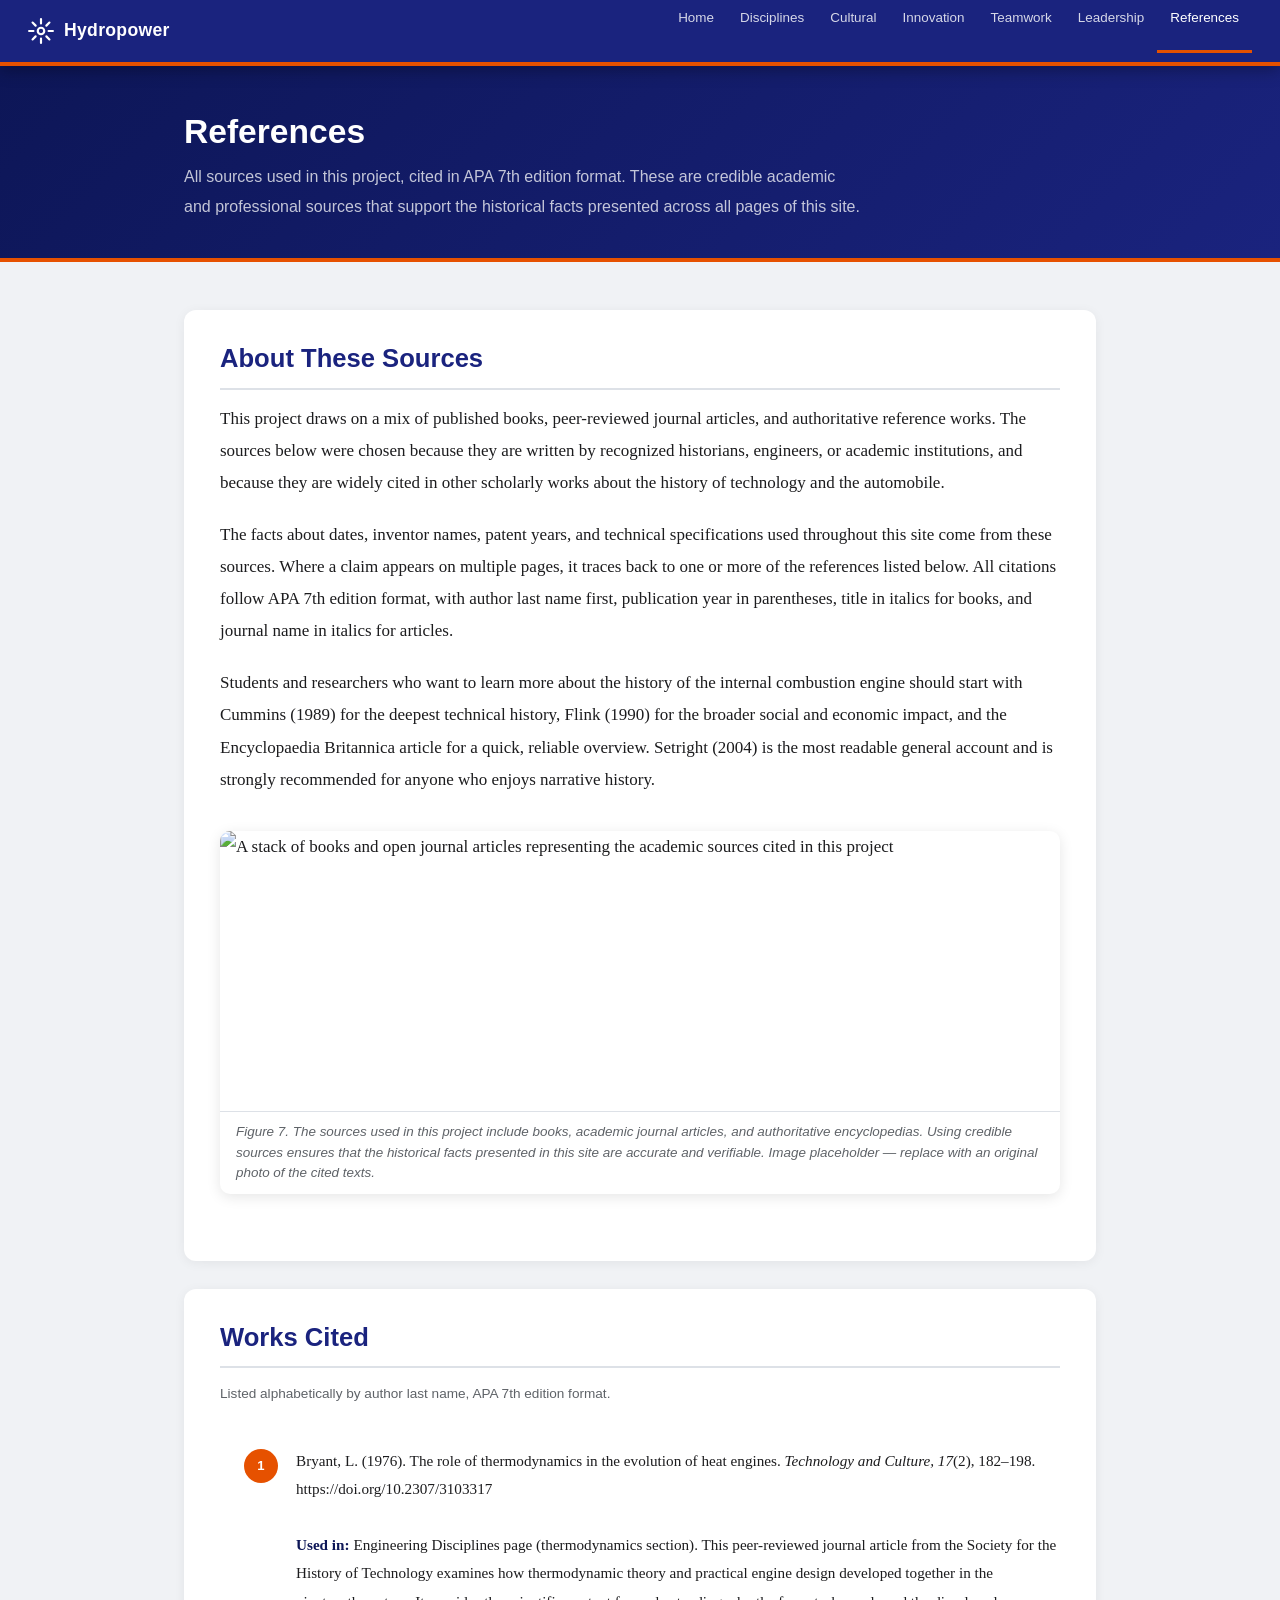
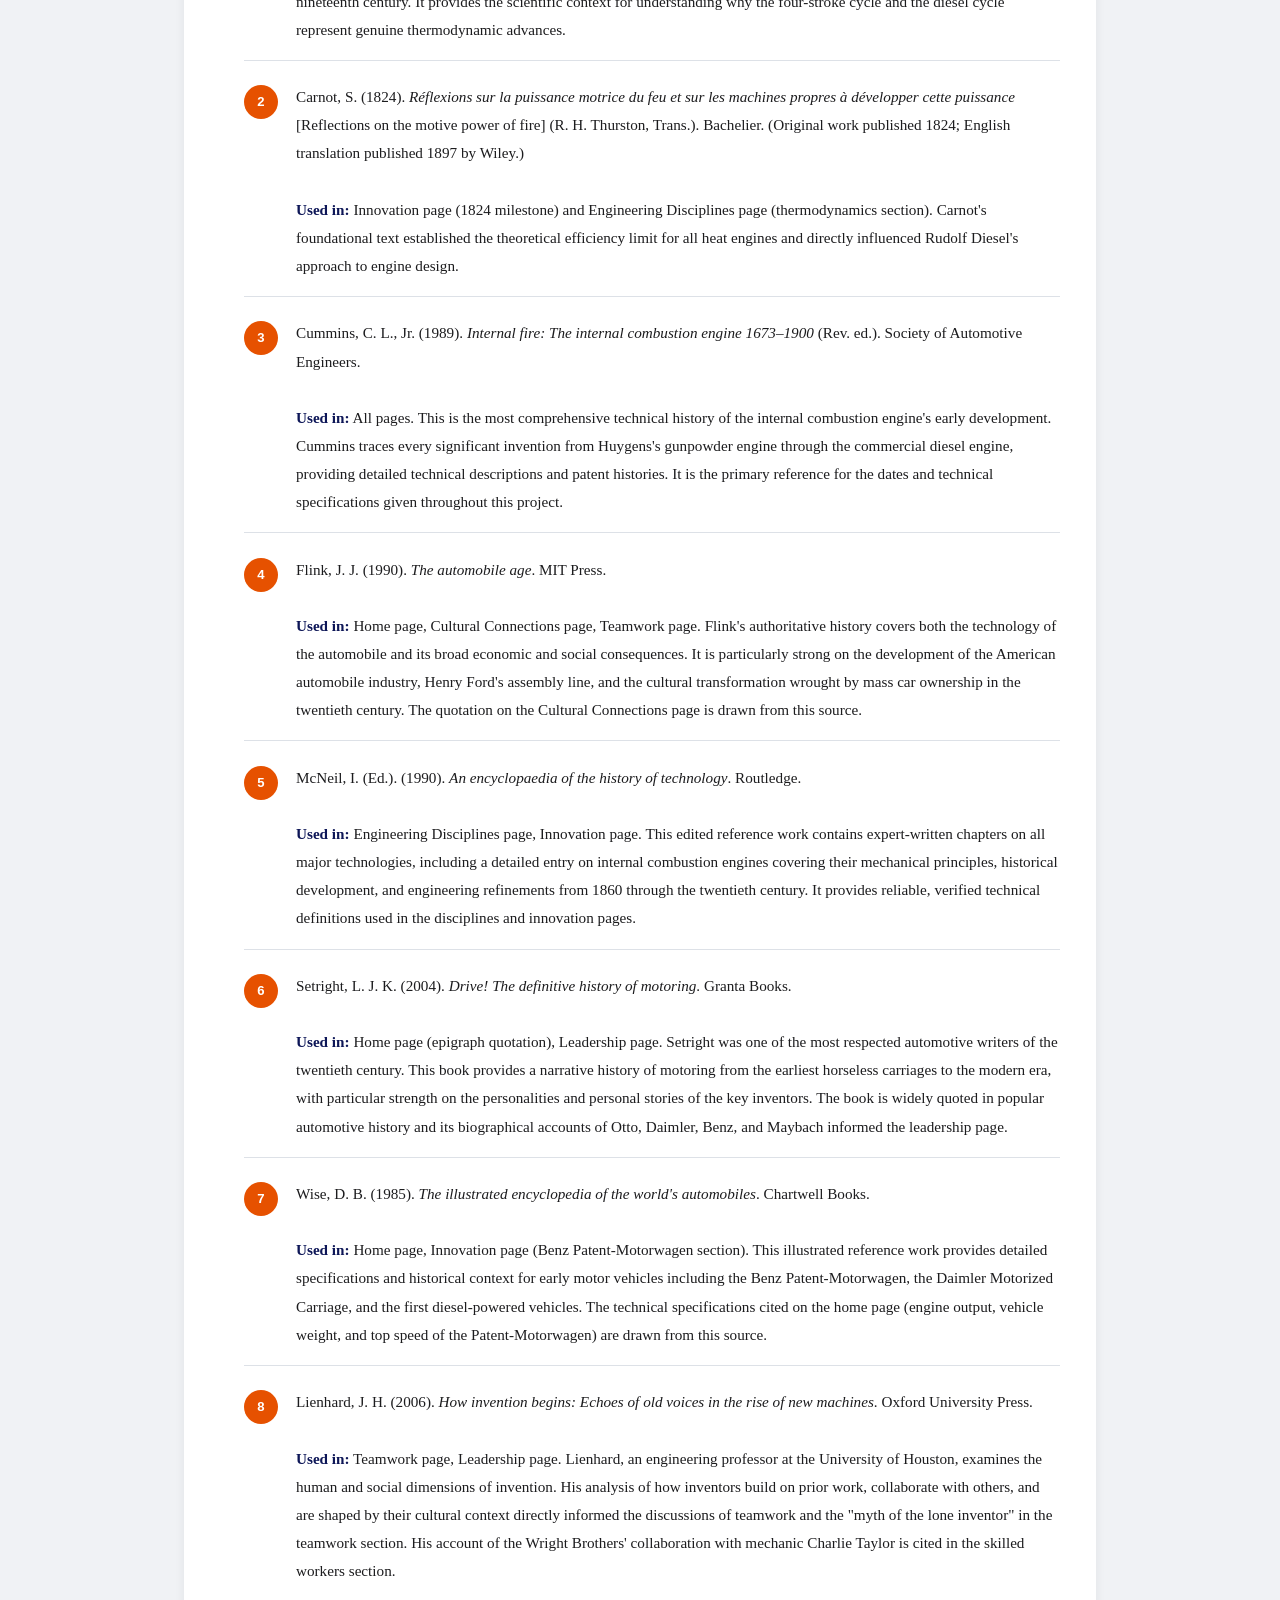
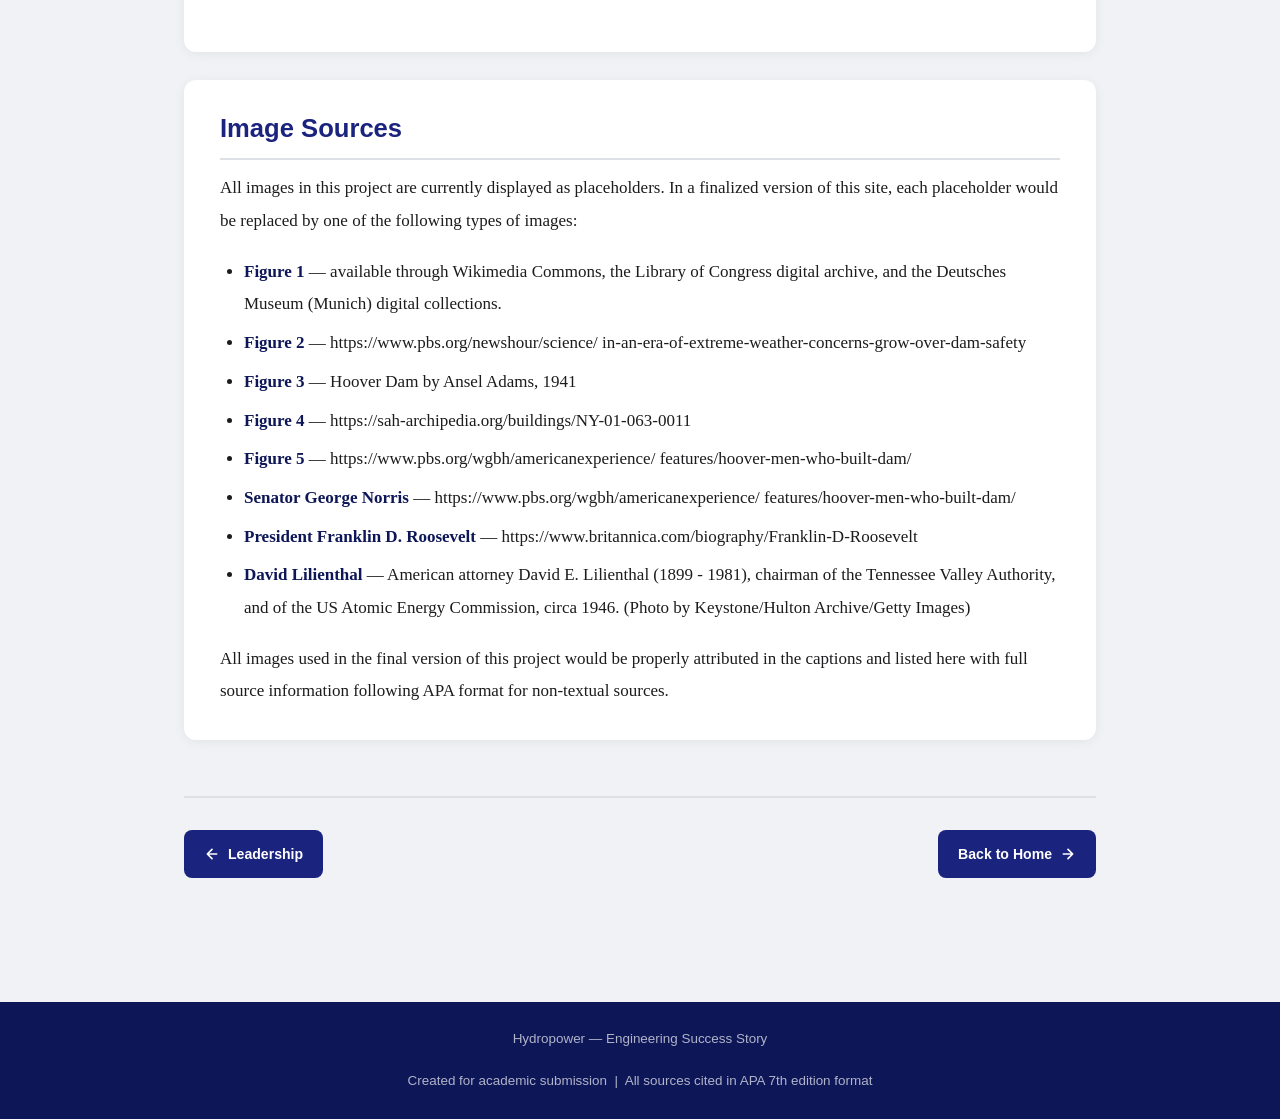
==== page6-references.html @ 2762198e "Add files via upload" ====
<!DOCTYPE html>
<html lang="en">
<head>
  <meta charset="UTF-8" />
  <meta name="viewport" content="width=device-width, initial-scale=1.0" />
  <title>References | Hydropower</title>
  <link rel="stylesheet" href="styles.css" />
</head>
<body>

  <!-- ══ HEADER / NAV ══ -->
  <header>
    <a href="index.html" class="nav-logo" aria-label="Site home">
      <svg width="26" height="26" viewBox="0 0 24 24" fill="none" stroke="currentColor"
           stroke-width="2" stroke-linecap="round" stroke-linejoin="round" aria-hidden="true">
        <circle cx="12" cy="12" r="3"/>
        <path d="M12 1v4M12 19v4M4.22 4.22l2.83 2.83M16.95 16.95l2.83 2.83
                 M1 12h4M19 12h4M4.22 19.78l2.83-2.83M16.95 7.05l2.83-2.83"/>
      </svg>
      Hydropower
    </a>
    <nav>
      <ul class="nav-links">
        <li><a href="index.html">Home</a></li>
        <li><a href="page1-disciplines.html">Disciplines</a></li>
        <li><a href="page2-cultural.html">Cultural</a></li>
        <li><a href="page3-innovation.html">Innovation</a></li>
        <li><a href="page4-teamwork.html">Teamwork</a></li>
        <li><a href="page5-leadership.html">Leadership</a></li>
        <li><a href="page6-references.html" class="active">References</a></li>
      </ul>
      <button class="hamburger" id="hamburger" aria-label="Open navigation menu" aria-expanded="false">
        <span class="bar"></span><span class="bar"></span><span class="bar"></span>
      </button>
    </nav>
    <nav class="mobile-nav" id="mobileNav">
      <a href="index.html">Home</a>
      <a href="page1-disciplines.html">Engineering Disciplines</a>
      <a href="page2-cultural.html">Cultural Connections</a>
      <a href="page3-innovation.html">Innovation</a>
      <a href="page4-teamwork.html">Teamwork</a>
      <a href="page5-leadership.html">Leadership</a>
      <a href="page6-references.html" class="active">References</a>
    </nav>
  </header>

  <!-- ══ PAGE HEADER ══ -->
  <div class="page-header">
    <div class="container" style="padding-top:0; padding-bottom:0;">
      <h1>References</h1>
      <p class="page-desc">
        All sources used in this project, cited in APA 7th edition format.
        These are credible academic and professional sources that support the
        historical facts presented across all pages of this site.
      </p>
    </div>
  </div>

  <!-- ══ MAIN CONTENT ══ -->
  <main class="container">

    <div class="content-section">
      <h2>About These Sources</h2>
      <p>
        This project draws on a mix of published books, peer-reviewed journal articles,
        and authoritative reference works. The sources below were chosen because they are
        written by recognized historians, engineers, or academic institutions, and because
        they are widely cited in other scholarly works about the history of technology
        and the automobile.
      </p>
      <p>
        The facts about dates, inventor names, patent years, and technical specifications
        used throughout this site come from these sources. Where a claim appears on multiple
        pages, it traces back to one or more of the references listed below. All citations
        follow APA 7th edition format, with author last name first, publication year in
        parentheses, title in italics for books, and journal name in italics for articles.
      </p>
      <p>
        Students and researchers who want to learn more about the history of the internal
        combustion engine should start with Cummins (1989) for the deepest technical
        history, Flink (1990) for the broader social and economic impact, and the
        Encyclopaedia Britannica article for a quick, reliable overview. Setright (2004)
        is the most readable general account and is strongly recommended for anyone
        who enjoys narrative history.
      </p>

      <figure>
        <img src="https://placehold.co/900x300/1a237e/e8eaf6?text=Sources+%E2%80%94+Books%2C+Journals%2C+and+Reference+Works"
             alt="A stack of books and open journal articles representing the academic sources cited in this project"
             width="900" height="300" loading="lazy" />
        <figcaption>
          Figure 7. The sources used in this project include books, academic journal articles, and
          authoritative encyclopedias. Using credible sources ensures that the historical facts
          presented in this site are accurate and verifiable. Image placeholder — replace with
          an original photo of the cited texts.
        </figcaption>
      </figure>
    </div>

    <!-- REFERENCE LIST -->
    <div class="content-section">
      <h2>Works Cited</h2>
      <p style="font-family:'Segoe UI',Arial,sans-serif; font-size:0.85rem; color:var(--text-muted); margin-bottom:1.5rem;">
        Listed alphabetically by author last name, APA 7th edition format.
      </p>

      <ol class="ref-list">

        <li>
          Bryant, L. (1976). The role of thermodynamics in the evolution of heat engines.
          <em>Technology and Culture, 17</em>(2), 182–198.
          https://doi.org/10.2307/3103317
          <br /><br />
          <strong>Used in:</strong> Engineering Disciplines page (thermodynamics section).
          This peer-reviewed journal article from the Society for the History of Technology
          examines how thermodynamic theory and practical engine design developed together
          in the nineteenth century. It provides the scientific context for understanding
          why the four-stroke cycle and the diesel cycle represent genuine thermodynamic advances.
        </li>

        <li>
          Carnot, S. (1824). <em>Réflexions sur la puissance motrice du feu et sur les machines
          propres à développer cette puissance</em> [Reflections on the motive power of fire]
          (R. H. Thurston, Trans.). Bachelier. (Original work published 1824; English
          translation published 1897 by Wiley.)
          <br /><br />
          <strong>Used in:</strong> Innovation page (1824 milestone) and Engineering Disciplines
          page (thermodynamics section). Carnot's foundational text established the theoretical
          efficiency limit for all heat engines and directly influenced Rudolf Diesel's approach
          to engine design.
        </li>

        <li>
          Cummins, C. L., Jr. (1989). <em>Internal fire: The internal combustion engine
          1673–1900</em> (Rev. ed.). Society of Automotive Engineers.
          <br /><br />
          <strong>Used in:</strong> All pages. This is the most comprehensive technical history
          of the internal combustion engine's early development. Cummins traces every significant
          invention from Huygens's gunpowder engine through the commercial diesel engine,
          providing detailed technical descriptions and patent histories. It is the primary
          reference for the dates and technical specifications given throughout this project.
        </li>

        <li>
          Flink, J. J. (1990). <em>The automobile age</em>. MIT Press.
          <br /><br />
          <strong>Used in:</strong> Home page, Cultural Connections page, Teamwork page.
          Flink's authoritative history covers both the technology of the automobile and
          its broad economic and social consequences. It is particularly strong on the
          development of the American automobile industry, Henry Ford's assembly line, and
          the cultural transformation wrought by mass car ownership in the twentieth century.
          The quotation on the Cultural Connections page is drawn from this source.
        </li>

        <li>
          McNeil, I. (Ed.). (1990). <em>An encyclopaedia of the history of technology</em>.
          Routledge.
          <br /><br />
          <strong>Used in:</strong> Engineering Disciplines page, Innovation page.
          This edited reference work contains expert-written chapters on all major
          technologies, including a detailed entry on internal combustion engines covering
          their mechanical principles, historical development, and engineering refinements
          from 1860 through the twentieth century. It provides reliable, verified technical
          definitions used in the disciplines and innovation pages.
        </li>

        <li>
          Setright, L. J. K. (2004). <em>Drive! The definitive history of motoring</em>.
          Granta Books.
          <br /><br />
          <strong>Used in:</strong> Home page (epigraph quotation), Leadership page.
          Setright was one of the most respected automotive writers of the twentieth century.
          This book provides a narrative history of motoring from the earliest horseless
          carriages to the modern era, with particular strength on the personalities and
          personal stories of the key inventors. The book is widely quoted in popular
          automotive history and its biographical accounts of Otto, Daimler, Benz, and
          Maybach informed the leadership page.
        </li>

        <li>
          Wise, D. B. (1985). <em>The illustrated encyclopedia of the world's automobiles</em>.
          Chartwell Books.
          <br /><br />
          <strong>Used in:</strong> Home page, Innovation page (Benz Patent-Motorwagen section).
          This illustrated reference work provides detailed specifications and historical
          context for early motor vehicles including the Benz Patent-Motorwagen, the Daimler
          Motorized Carriage, and the first diesel-powered vehicles. The technical specifications
          cited on the home page (engine output, vehicle weight, and top speed of the
          Patent-Motorwagen) are drawn from this source.
        </li>

        <li>
          Lienhard, J. H. (2006). <em>How invention begins: Echoes of old voices in the rise
          of new machines</em>. Oxford University Press.
          <br /><br />
          <strong>Used in:</strong> Teamwork page, Leadership page.
          Lienhard, an engineering professor at the University of Houston, examines the
          human and social dimensions of invention. His analysis of how inventors build
          on prior work, collaborate with others, and are shaped by their cultural context
          directly informed the discussions of teamwork and the "myth of the lone inventor"
          in the teamwork section. His account of the Wright Brothers' collaboration with
          mechanic Charlie Taylor is cited in the skilled workers section.
        </li>

      </ol>
    </div>

    <div class="content-section">
      <h2>Image Sources</h2>
      <p>
        All images in this project are currently displayed as placeholders. In a finalized
        version of this site, each placeholder would be replaced by one of the following
        types of images:
      </p>
      <ul>
        <li>
          <strong>Figure 1</strong> — available
          through Wikimedia Commons, the Library of Congress digital archive, and the
          Deutsches Museum (Munich) digital collections.
        </li>
        <li>
          <strong>Figure 2</strong> — https://www.pbs.org/newshour/science/
          in-an-era-of-extreme-weather-concerns-grow-over-dam-safety
        </li>
        <li>
          <strong>Figure 3</strong> — Hoover Dam by Ansel Adams, 1941
        </li>
        <li>
          <strong>Figure 4</strong> — https://sah-archipedia.org/buildings/NY-01-063-0011
        </li>
        <li>
          <strong>Figure 5</strong> — https://www.pbs.org/wgbh/americanexperience/
          features/hoover-men-who-built-dam/
        </li>
        <li>
          <strong>Senator George Norris</strong> — https://www.pbs.org/wgbh/americanexperience/
          features/hoover-men-who-built-dam/
        </li>
        <li>
          <strong>President Franklin D. Roosevelt</strong> — https://www.britannica.com/biography/Franklin-D-Roosevelt
        </li>
        <li>
          <strong>David Lilienthal</strong> — American attorney David E. Lilienthal (1899 - 1981), 
          chairman of the Tennessee Valley Authority, and of the US Atomic Energy Commission, circa 1946. 
          (Photo by Keystone/Hulton Archive/Getty Images)
        </li>
      </ul>
      <p>
        All images used in the final version of this project would be properly attributed
        in the captions and listed here with full source information following APA format
        for non-textual sources.
      </p>
    </div>

    <!-- Prev -->
    <nav class="page-nav" aria-label="Page navigation">
      <a href="page5-leadership.html">
        <svg width="16" height="16" viewBox="0 0 24 24" fill="none" stroke="currentColor"
             stroke-width="2.5" stroke-linecap="round" stroke-linejoin="round" aria-hidden="true">
          <path d="M19 12H5M12 19l-7-7 7-7"/>
        </svg>
        Leadership
      </a>
      <a href="index.html" class="next">
        Back to Home
        <svg width="16" height="16" viewBox="0 0 24 24" fill="none" stroke="currentColor"
             stroke-width="2.5" stroke-linecap="round" stroke-linejoin="round" aria-hidden="true">
          <path d="M5 12h14M12 5l7 7-7 7"/>
        </svg>
      </a>
    </nav>

  </main>

  <footer>
    <p>Hydropower — Engineering Success Story</p>
    <p>Created for academic submission &nbsp;|&nbsp; All sources cited in APA 7th edition format</p>
  </footer>

  <script>
    const hamburger = document.getElementById('hamburger');
    const mobileNav = document.getElementById('mobileNav');
    hamburger.addEventListener('click', () => {
      const isOpen = mobileNav.classList.toggle('open');
      hamburger.classList.toggle('open', isOpen);
      hamburger.setAttribute('aria-expanded', isOpen);
    });
    mobileNav.querySelectorAll('a').forEach(link => {
      link.addEventListener('click', () => {
        mobileNav.classList.remove('open');
        hamburger.classList.remove('open');
        hamburger.setAttribute('aria-expanded', false);
      });
    });
  </script>
</body>
</html>
---- styles.css ----
/* ================================================================
   styles.css — Internal Combustion Engine: Engineering Success
   Shared stylesheet for all pages
   ================================================================ */

/* ── Reset & Custom Properties ── */
*, *::before, *::after {
  box-sizing: border-box;
  margin: 0;
  padding: 0;
}

:root {
  --primary:       #1a237e;   /* deep navy  */
  --primary-dark:  #0d1657;
  --primary-mid:   #283593;
  --accent:        #e65100;   /* engineering orange */
  --accent-light:  #ff8a50;
  --bg:            #f0f2f5;
  --surface:       #ffffff;
  --text:          #1c1c1e;
  --text-muted:    #5f6368;
  --border:        #dde1e7;
  --nav-height:    66px;
}

html { scroll-behavior: smooth; }

body {
  font-family: Georgia, 'Times New Roman', serif;
  background: var(--bg);
  color: var(--text);
  line-height: 1.9;
  font-size: 1.0625rem;
}

/* ── Typography ── */
h1, h2, h3, h4 {
  font-family: 'Segoe UI', Arial, Helvetica, sans-serif;
  line-height: 1.3;
  color: var(--primary);
}

h1 { font-size: 2.25rem; margin-bottom: 0.6rem; }
h2 { font-size: 1.6rem;  margin: 2.2rem 0 0.8rem; }
h3 { font-size: 1.15rem; margin: 1.6rem 0 0.5rem; color: var(--accent); }
h4 { font-size: 1rem;    margin: 1.2rem 0 0.4rem; color: var(--primary-mid); }

p { margin-bottom: 1.2rem; }
p:last-child { margin-bottom: 0; }

a { color: var(--accent); text-decoration: none; }
a:hover { text-decoration: underline; }

ul, ol { padding-left: 1.5rem; margin-bottom: 1.2rem; }
li { margin-bottom: 0.4rem; }

strong { color: var(--primary-dark); }

/* ── Header & Navigation ── */
header {
  position: sticky;
  top: 0;
  z-index: 1000;
  height: var(--nav-height);
  background: var(--primary);
  border-bottom: 4px solid var(--accent);
  display: flex;
  align-items: center;
  justify-content: space-between;
  padding: 0 1.75rem;
  box-shadow: 0 3px 16px rgba(0,0,0,0.35);
}

.nav-logo {
  display: flex;
  align-items: center;
  gap: 10px;
  color: #fff;
  font-family: 'Segoe UI', Arial, sans-serif;
  font-size: 1.1rem;
  font-weight: 700;
  letter-spacing: 0.3px;
  text-decoration: none;
  flex-shrink: 0;
  white-space: nowrap;
}

.nav-logo svg { flex-shrink: 0; }

.nav-logo:hover { text-decoration: none; opacity: 0.9; }

/* Desktop links */
.nav-links {
  display: flex;
  align-items: center;
  list-style: none;
  gap: 0;
  height: var(--nav-height);
}

.nav-links li { height: 100%; display: flex; align-items: center; }

.nav-links a {
  display: flex;
  align-items: center;
  height: 100%;
  padding: 0 13px;
  color: rgba(255,255,255,0.82);
  font-family: 'Segoe UI', Arial, sans-serif;
  font-size: 0.84rem;
  font-weight: 500;
  text-decoration: none;
  border-bottom: 3px solid transparent;
  transition: color 0.2s, border-color 0.2s;
  white-space: nowrap;
  margin-top: 3px;  /* offset for border-bottom */
}

.nav-links a:hover,
.nav-links a.active {
  color: #fff;
  border-bottom-color: var(--accent);
  text-decoration: none;
}

/* Hamburger button */
.hamburger {
  display: none;
  flex-direction: column;
  gap: 5px;
  background: none;
  border: none;
  cursor: pointer;
  padding: 8px;
  border-radius: 6px;
  transition: background 0.2s;
  flex-shrink: 0;
}

.hamburger:hover { background: rgba(255,255,255,0.12); }

.hamburger .bar {
  width: 24px;
  height: 3px;
  background: #fff;
  border-radius: 3px;
  transition: all 0.3s ease;
  display: block;
}

.hamburger.open .bar:nth-child(1) { transform: translateY(8px) rotate(45deg); }
.hamburger.open .bar:nth-child(2) { opacity: 0; transform: scaleX(0); }
.hamburger.open .bar:nth-child(3) { transform: translateY(-8px) rotate(-45deg); }

/* Mobile dropdown nav */
.mobile-nav {
  display: none;
  position: absolute;
  top: var(--nav-height);
  left: 0;
  right: 0;
  background: var(--primary-dark);
  border-bottom: 3px solid var(--accent);
  flex-direction: column;
  box-shadow: 0 8px 24px rgba(0,0,0,0.45);
}

.mobile-nav.open { display: flex; }

.mobile-nav a {
  padding: 13px 22px;
  color: rgba(255,255,255,0.85);
  font-family: 'Segoe UI', Arial, sans-serif;
  font-size: 0.93rem;
  font-weight: 500;
  border-bottom: 1px solid rgba(255,255,255,0.07);
  text-decoration: none;
  transition: background 0.2s, color 0.2s, padding-left 0.2s;
}

.mobile-nav a:hover  { background: rgba(230,81,0,0.18); color: #fff; padding-left: 30px; }
.mobile-nav a.active { color: var(--accent-light); }
.mobile-nav a:last-child { border-bottom: none; }

/* ── Hero Section ── */
.hero {
  background: linear-gradient(150deg, var(--primary-dark) 0%, var(--primary) 50%, var(--primary-mid) 100%);
  color: #fff;
  padding: 72px 1.5rem 60px;
  text-align: center;
  position: relative;
  overflow: hidden;
}

.hero::after {
  content: '';
  position: absolute;
  inset: 0;
  background: url("data:image/svg+xml,%3Csvg width='60' height='60' viewBox='0 0 60 60' xmlns='http://www.w3.org/2000/svg'%3E%3Cg fill='none' fill-rule='evenodd'%3E%3Cg fill='%23ffffff' fill-opacity='0.03'%3E%3Cpath d='M36 34v-4h-2v4h-4v2h4v4h2v-4h4v-2h-4zm0-30V0h-2v4h-4v2h4v4h2V6h4V4h-4zM6 34v-4H4v4H0v2h4v4h2v-4h4v-2H6zM6 4V0H4v4H0v2h4v4h2V6h4V4H6z'/%3E%3C/g%3E%3C/g%3E%3C/svg%3E");
  pointer-events: none;
}

.hero-inner { position: relative; z-index: 1; }

.hero-badge {
  display: inline-block;
  background: var(--accent);
  color: #fff;
  font-family: 'Segoe UI', Arial, sans-serif;
  font-size: 0.75rem;
  font-weight: 700;
  letter-spacing: 1.8px;
  text-transform: uppercase;
  padding: 5px 14px;
  border-radius: 20px;
  margin-bottom: 18px;
}

.hero h1 {
  color: #fff;
  font-size: 2.7rem;
  max-width: 820px;
  margin: 0 auto 1rem;
  text-shadow: 0 2px 8px rgba(0,0,0,0.25);
}

.hero .subtitle {
  font-family: 'Segoe UI', Arial, sans-serif;
  font-size: 1.1rem;
  color: rgba(255,255,255,0.82);
  max-width: 640px;
  margin: 0 auto;
  line-height: 1.75;
}

/* ── Page Header (non-home pages) ── */
.page-header {
  background: linear-gradient(135deg, var(--primary-dark) 0%, var(--primary) 100%);
  padding: 44px 1.5rem 36px;
  color: #fff;
  border-bottom: 4px solid var(--accent);
}

.page-header .page-label {
  font-family: 'Segoe UI', Arial, sans-serif;
  font-size: 0.75rem;
  font-weight: 700;
  letter-spacing: 2px;
  text-transform: uppercase;
  color: var(--accent-light);
  margin-bottom: 8px;
}

.page-header h1 {
  color: #fff;
  font-size: 2.1rem;
  margin-bottom: 0.5rem;
}

.page-header .page-desc {
  font-family: 'Segoe UI', Arial, sans-serif;
  font-size: 1rem;
  color: rgba(255,255,255,0.75);
  max-width: 680px;
}

/* ── Main Container ── */
.container {
  max-width: 960px;
  margin: 0 auto;
  padding: 48px 1.5rem 64px;
}

/* ── Content Cards / Sections ── */
.content-section {
  background: var(--surface);
  border-radius: 12px;
  padding: 32px 36px;
  margin-bottom: 28px;
  box-shadow: 0 2px 12px rgba(0,0,0,0.06);
}

.content-section > h2:first-child {
  margin-top: 0;
  padding-bottom: 12px;
  border-bottom: 2px solid var(--border);
}

/* ── Info Summary Grid (Home page) ── */
.summary-grid {
  display: grid;
  grid-template-columns: repeat(auto-fit, minmax(270px, 1fr));
  gap: 18px;
  margin: 2rem 0;
}

.summary-card {
  background: var(--surface);
  border-radius: 10px;
  padding: 22px 20px;
  border-left: 5px solid var(--accent);
  box-shadow: 0 2px 10px rgba(0,0,0,0.07);
}

.summary-card img {
  width: 100%;   
  height: 250px;   
  display: block;   
  border-radius: 6px; 
  
  object-fit: cover;    
  object-position: top; 
}

.summary-grid-centered {
  display: grid;
  grid-template-columns: repeat(auto-fit, minmax(270px, 1fr));
  place-content: center;
  gap: 18px;
  margin: 2rem 0;
}

.summary-card-spaced {
  background: var(--surface);
  border-radius: 10px;
  padding: 22px 20px;
  border-left: 5px solid var(--accent);
  box-shadow: 0 2px 10px rgba(0,0,0,0.07);
  gap: 18px;
  margin: 2rem 0;
}

.summary-card .card-label {
  font-family: 'Segoe UI', Arial, sans-serif;
  font-size: 0.72rem;
  font-weight: 700;
  letter-spacing: 2px;
  text-transform: uppercase;
  color: var(--accent);
  margin-bottom: 6px;
}

.summary-card h3 {
  font-size: 1rem;
  margin: 0 0 6px;
  color: var(--primary-dark);
}

.summary-card p { margin: 0; font-size: 0.92rem; color: var(--text-muted); line-height: 1.65; }

/* ── Discipline Cards Grid ── */
.discipline-grid {
  display: grid;
  grid-template-columns: repeat(auto-fit, minmax(260px, 1fr));
  gap: 20px;
  margin: 2rem 0;
}

.discipline-card {
  background: var(--surface);
  border-radius: 10px;
  overflow: hidden;
  box-shadow: 0 2px 10px rgba(0,0,0,0.08);
  border-top: 5px solid var(--primary);
  transition: transform 0.2s, box-shadow 0.2s;
}

.discipline-card:hover {
  transform: translateY(-3px);
  box-shadow: 0 6px 20px rgba(0,0,0,0.12);
}

.discipline-card.orange { border-top-color: var(--accent); }
.discipline-card.green  { border-top-color: #2e7d32; }
.discipline-card.teal   { border-top-color: #00695c; }
.discipline-card.purple { border-top-color: #6a1b9a; }
.discipline-card.red    { border-top-color: #c62828; }

.discipline-card-body { padding: 22px 20px; }
.discipline-card-body h3 { font-size: 1rem; margin: 0 0 8px; color: var(--primary); }
.discipline-card-body p  { font-size: 0.9rem; color: var(--text-muted); margin: 0; line-height: 1.7; }

/* ── Timeline ── */
.timeline {
  position: relative;
  margin: 2rem 0;
  padding-left: 36px;
}

.timeline::before {
  content: '';
  position: absolute;
  left: 11px;
  top: 8px;
  bottom: 8px;
  width: 3px;
  background: linear-gradient(to bottom, var(--primary), var(--accent));
  border-radius: 2px;
}

.timeline-item {
  position: relative;
  margin-bottom: 30px;
  background: var(--surface);
  border-radius: 10px;
  padding: 20px 22px;
  box-shadow: 0 2px 8px rgba(0,0,0,0.07);
}

.timeline-item::before {
  content: '';
  position: absolute;
  left: -30px;
  top: 22px;
  width: 14px;
  height: 14px;
  border-radius: 50%;
  background: var(--accent);
  border: 3px solid var(--bg);
  box-shadow: 0 0 0 2px var(--accent);
}

.timeline-item .year {
  font-family: 'Segoe UI', Arial, sans-serif;
  font-size: 0.78rem;
  font-weight: 700;
  letter-spacing: 1.5px;
  text-transform: uppercase;
  color: var(--accent);
  margin-bottom: 4px;
}

.timeline-item h3 { font-size: 1.05rem; margin: 0 0 8px; color: var(--primary); }
.timeline-item p  { font-size: 0.93rem; color: var(--text-muted); margin: 0; line-height: 1.75; }

/* ── Person Cards ── */
.person-grid {
  display: grid;
  grid-template-columns: repeat(auto-fit, minmax(220px, 1fr));
  gap: 20px;
  margin: 2rem 0;
}

.person-card {
  background: var(--surface);
  border-radius: 10px;
  overflow: hidden;
  box-shadow: 0 2px 10px rgba(0,0,0,0.08);
  text-align: center;
  transition: transform 0.2s, box-shadow 0.2s;
}

.person-card-center {
  background: var(--surface);
  border-radius: 10px;
  overflow: hidden;
  box-shadow: 0 2px 10px rgba(0,0,0,0.08);
  text-align: center;
  transition: transform 0.2s, box-shadow 0.2s;
  gap: 20px;
  margin: 2rem 0;
}

.person-card:hover {
  transform: translateY(-3px);
  box-shadow: 0 6px 20px rgba(0,0,0,0.12);
}

.person-card-center:hover {
  transform: translateY(-3px);
  box-shadow: 0 6px 20px rgba(0,0,0,0.12);
}

.person-card img {
  width: 100%;
  height: 175px;
  object-fit: cover;
  display: block;
}

.person-card-body { padding: 16px 14px; }
.person-card-body h3 { font-size: 1rem; margin: 0 0 4px; color: var(--primary-dark); }
.person-card-body .role {
  font-family: 'Segoe UI', Arial, sans-serif;
  font-size: 0.78rem;
  color: var(--accent);
  font-weight: 700;
  text-transform: uppercase;
  letter-spacing: 0.8px;
}

/* ── Figure / Caption ── */
figure {
  margin: 2.2rem 0;
  background: var(--surface);
  border-radius: 10px;
  overflow: hidden;
  box-shadow: 0 3px 14px rgba(0,0,0,0.1);
}

figure img {
  width: 100%;
  height: auto;
  display: block;
}

figcaption {
  font-family: 'Segoe UI', Arial, sans-serif;
  font-size: 0.84rem;
  color: var(--text-muted);
  padding: 10px 16px 11px;
  border-top: 1px solid var(--border);
  font-style: italic;
  line-height: 1.5;
}

/* ── Blockquote / Callout ── */
.callout {
  background: #e8eaf6;
  border-left: 5px solid var(--primary);
  border-radius: 0 10px 10px 0;
  padding: 20px 24px;
  margin: 2rem 0;
  font-style: italic;
  color: var(--primary-dark);
  font-size: 1.05rem;
  line-height: 1.8;
}

.callout cite {
  display: block;
  margin-top: 10px;
  font-size: 0.85rem;
  font-style: normal;
  color: var(--text-muted);
  font-family: 'Segoe UI', Arial, sans-serif;
  font-weight: 600;
}

.callout.orange {
  background: #fff3e0;
  border-left-color: var(--accent);
  color: #bf360c;
}

/* ── Stat/Highlight Row ── */
.stat-row {
  display: flex;
  flex-wrap: wrap;
  gap: 16px;
  margin: 2rem 0;
}

.stat-box {
  flex: 1 1 140px;
  background: var(--surface);
  border-radius: 10px;
  padding: 20px 16px;
  text-align: center;
  box-shadow: 0 2px 8px rgba(0,0,0,0.07);
  border-top: 4px solid var(--accent);
}

.stat-box .stat-number {
  font-family: 'Segoe UI', Arial, sans-serif;
  font-size: 2rem;
  font-weight: 800;
  color: var(--accent);
  line-height: 1;
  margin-bottom: 6px;
}

.stat-box .stat-label {
  font-family: 'Segoe UI', Arial, sans-serif;
  font-size: 0.8rem;
  color: var(--text-muted);
  line-height: 1.4;
}

/* ── References List ── */
.ref-list {
  list-style: none;
  counter-reset: ref;
}

.ref-list li {
  counter-increment: ref;
  padding: 16px 0 16px 52px;
  position: relative;
  border-bottom: 1px solid var(--border);
  font-size: 0.95rem;
  line-height: 1.85;
}

.ref-list li:last-child { border-bottom: none; }

.ref-list li::before {
  content: counter(ref);
  position: absolute;
  left: 0;
  top: 18px;
  width: 34px;
  height: 34px;
  background: var(--accent);
  color: #fff;
  font-family: 'Segoe UI', Arial, sans-serif;
  font-size: 0.82rem;
  font-weight: 700;
  border-radius: 50%;
  display: grid;
  place-items: center;
}

/* ── Prev / Next Page Navigation ── */
.page-nav {
  display: flex;
  justify-content: space-between;
  align-items: center;
  flex-wrap: wrap;
  gap: 12px;
  margin-top: 3.5rem;
  padding-top: 2rem;
  border-top: 2px solid var(--border);
}

.page-nav a {
  display: inline-flex;
  align-items: center;
  gap: 8px;
  padding: 11px 20px;
  background: var(--primary);
  color: #fff;
  border-radius: 8px;
  font-family: 'Segoe UI', Arial, sans-serif;
  font-size: 0.88rem;
  font-weight: 600;
  text-decoration: none;
  transition: background 0.2s, transform 0.15s;
}

.page-nav a:hover {
  background: var(--accent);
  text-decoration: none;
  transform: translateY(-1px);
}

.page-nav a.next { margin-left: auto; }

/* ── Section Divider ── */
hr.section-rule {
  border: none;
  border-top: 2px solid var(--border);
  margin: 2.5rem 0;
}

/* ── Footer ── */
footer {
  background: var(--primary-dark);
  color: rgba(255,255,255,0.68);
  font-family: 'Segoe UI', Arial, sans-serif;
  font-size: 0.84rem;
  text-align: center;
  padding: 26px 16px;
  margin-top: 60px;
  line-height: 1.7;
}

footer a { color: var(--accent-light); }
footer p + p { margin-top: 4px; }

/* ── Responsive — Tablet ── */
@media (max-width: 860px) {
  .nav-links { display: none; }
  .hamburger { display: flex; }

  .hero h1 { font-size: 2rem; }
  .page-header h1 { font-size: 1.75rem; }
  .container { padding: 36px 1.25rem 52px; }
  .content-section { padding: 24px 22px; }
}

/* ── Responsive — Mobile ── */
@media (max-width: 560px) {
  .hero { padding: 48px 1rem 38px; }
  .hero h1 { font-size: 1.65rem; }
  h1 { font-size: 1.7rem; }
  h2 { font-size: 1.3rem; }
  body { font-size: 1rem; }

  .content-section { padding: 20px 16px; }
  .page-nav { flex-direction: column; align-items: stretch; }
  .page-nav a.next { margin-left: 0; }
  .page-nav a { justify-content: center; }

  .stat-row { gap: 10px; }
  .stat-box { flex: 1 1 120px; }
}
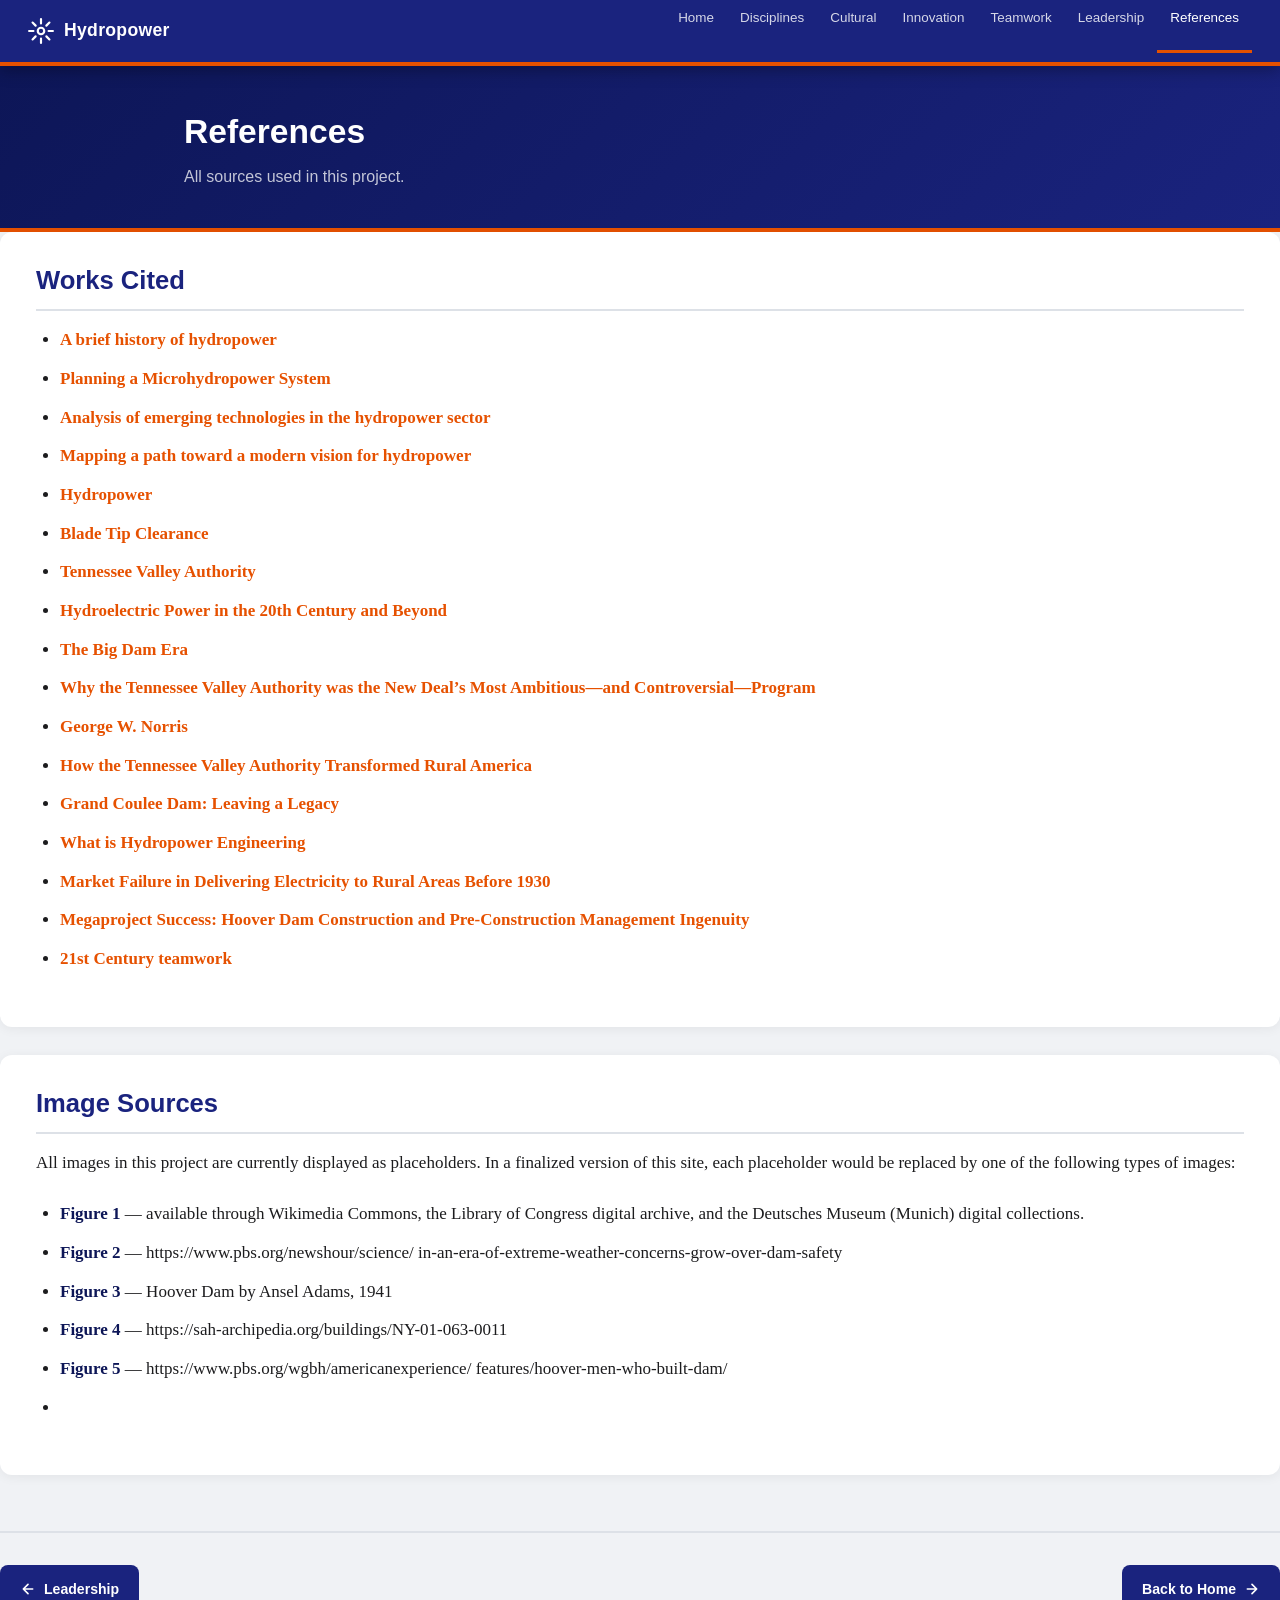
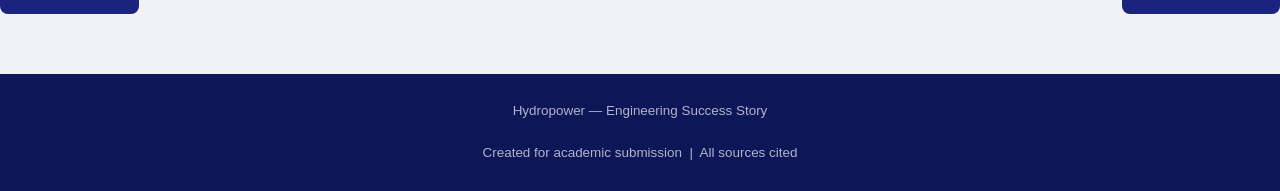
==== commit 14d6f481: "Simplify references and update citations format" ====
--- a/page6-references.html
+++ b/page6-references.html
@@ -49,160 +49,86 @@
     <div class="container" style="padding-top:0; padding-bottom:0;">
       <h1>References</h1>
       <p class="page-desc">
-        All sources used in this project, cited in APA 7th edition format.
-        These are credible academic and professional sources that support the
-        historical facts presented across all pages of this site.
+        All sources used in this project.
       </p>
     </div>
   </div>
 
-  <!-- ══ MAIN CONTENT ══ -->
-  <main class="container">
-
-    <div class="content-section">
-      <h2>About These Sources</h2>
-      <p>
-        This project draws on a mix of published books, peer-reviewed journal articles,
-        and authoritative reference works. The sources below were chosen because they are
-        written by recognized historians, engineers, or academic institutions, and because
-        they are widely cited in other scholarly works about the history of technology
-        and the automobile.
-      </p>
-      <p>
-        The facts about dates, inventor names, patent years, and technical specifications
-        used throughout this site come from these sources. Where a claim appears on multiple
-        pages, it traces back to one or more of the references listed below. All citations
-        follow APA 7th edition format, with author last name first, publication year in
-        parentheses, title in italics for books, and journal name in italics for articles.
-      </p>
-      <p>
-        Students and researchers who want to learn more about the history of the internal
-        combustion engine should start with Cummins (1989) for the deepest technical
-        history, Flink (1990) for the broader social and economic impact, and the
-        Encyclopaedia Britannica article for a quick, reliable overview. Setright (2004)
-        is the most readable general account and is strongly recommended for anyone
-        who enjoys narrative history.
-      </p>
-
-      <figure>
-        <img src="https://placehold.co/900x300/1a237e/e8eaf6?text=Sources+%E2%80%94+Books%2C+Journals%2C+and+Reference+Works"
-             alt="A stack of books and open journal articles representing the academic sources cited in this project"
-             width="900" height="300" loading="lazy" />
-        <figcaption>
-          Figure 7. The sources used in this project include books, academic journal articles, and
-          authoritative encyclopedias. Using credible sources ensures that the historical facts
-          presented in this site are accurate and verifiable. Image placeholder — replace with
-          an original photo of the cited texts.
-        </figcaption>
-      </figure>
-    </div>
-
     <!-- REFERENCE LIST -->
     <div class="content-section">
       <h2>Works Cited</h2>
-      <p style="font-family:'Segoe UI',Arial,sans-serif; font-size:0.85rem; color:var(--text-muted); margin-bottom:1.5rem;">
-        Listed alphabetically by author last name, APA 7th edition format.
-      </p>
-
-      <ol class="ref-list">
-
-        <li>
-          Bryant, L. (1976). The role of thermodynamics in the evolution of heat engines.
-          <em>Technology and Culture, 17</em>(2), 182–198.
-          https://doi.org/10.2307/3103317
-          <br /><br />
-          <strong>Used in:</strong> Engineering Disciplines page (thermodynamics section).
-          This peer-reviewed journal article from the Society for the History of Technology
-          examines how thermodynamic theory and practical engine design developed together
-          in the nineteenth century. It provides the scientific context for understanding
-          why the four-stroke cycle and the diesel cycle represent genuine thermodynamic advances.
-        </li>
-
-        <li>
-          Carnot, S. (1824). <em>Réflexions sur la puissance motrice du feu et sur les machines
-          propres à développer cette puissance</em> [Reflections on the motive power of fire]
-          (R. H. Thurston, Trans.). Bachelier. (Original work published 1824; English
-          translation published 1897 by Wiley.)
-          <br /><br />
-          <strong>Used in:</strong> Innovation page (1824 milestone) and Engineering Disciplines
-          page (thermodynamics section). Carnot's foundational text established the theoretical
-          efficiency limit for all heat engines and directly influenced Rudolf Diesel's approach
-          to engine design.
-        </li>
-
-        <li>
-          Cummins, C. L., Jr. (1989). <em>Internal fire: The internal combustion engine
-          1673–1900</em> (Rev. ed.). Society of Automotive Engineers.
-          <br /><br />
-          <strong>Used in:</strong> All pages. This is the most comprehensive technical history
-          of the internal combustion engine's early development. Cummins traces every significant
-          invention from Huygens's gunpowder engine through the commercial diesel engine,
-          providing detailed technical descriptions and patent histories. It is the primary
-          reference for the dates and technical specifications given throughout this project.
-        </li>
-
-        <li>
-          Flink, J. J. (1990). <em>The automobile age</em>. MIT Press.
-          <br /><br />
-          <strong>Used in:</strong> Home page, Cultural Connections page, Teamwork page.
-          Flink's authoritative history covers both the technology of the automobile and
-          its broad economic and social consequences. It is particularly strong on the
-          development of the American automobile industry, Henry Ford's assembly line, and
-          the cultural transformation wrought by mass car ownership in the twentieth century.
-          The quotation on the Cultural Connections page is drawn from this source.
-        </li>
-
-        <li>
-          McNeil, I. (Ed.). (1990). <em>An encyclopaedia of the history of technology</em>.
-          Routledge.
-          <br /><br />
-          <strong>Used in:</strong> Engineering Disciplines page, Innovation page.
-          This edited reference work contains expert-written chapters on all major
-          technologies, including a detailed entry on internal combustion engines covering
-          their mechanical principles, historical development, and engineering refinements
-          from 1860 through the twentieth century. It provides reliable, verified technical
-          definitions used in the disciplines and innovation pages.
-        </li>
-
-        <li>
-          Setright, L. J. K. (2004). <em>Drive! The definitive history of motoring</em>.
-          Granta Books.
-          <br /><br />
-          <strong>Used in:</strong> Home page (epigraph quotation), Leadership page.
-          Setright was one of the most respected automotive writers of the twentieth century.
-          This book provides a narrative history of motoring from the earliest horseless
-          carriages to the modern era, with particular strength on the personalities and
-          personal stories of the key inventors. The book is widely quoted in popular
-          automotive history and its biographical accounts of Otto, Daimler, Benz, and
-          Maybach informed the leadership page.
-        </li>
-
-        <li>
-          Wise, D. B. (1985). <em>The illustrated encyclopedia of the world's automobiles</em>.
-          Chartwell Books.
-          <br /><br />
-          <strong>Used in:</strong> Home page, Innovation page (Benz Patent-Motorwagen section).
-          This illustrated reference work provides detailed specifications and historical
-          context for early motor vehicles including the Benz Patent-Motorwagen, the Daimler
-          Motorized Carriage, and the first diesel-powered vehicles. The technical specifications
-          cited on the home page (engine output, vehicle weight, and top speed of the
-          Patent-Motorwagen) are drawn from this source.
-        </li>
-
-        <li>
-          Lienhard, J. H. (2006). <em>How invention begins: Echoes of old voices in the rise
-          of new machines</em>. Oxford University Press.
-          <br /><br />
-          <strong>Used in:</strong> Teamwork page, Leadership page.
-          Lienhard, an engineering professor at the University of Houston, examines the
-          human and social dimensions of invention. His analysis of how inventors build
-          on prior work, collaborate with others, and are shaped by their cultural context
-          directly informed the discussions of teamwork and the "myth of the lone inventor"
-          in the teamwork section. His account of the Wright Brothers' collaboration with
-          mechanic Charlie Taylor is cited in the skilled workers section.
-        </li>
-
-      </ol>
+
+      <ul>
+
+        <li>
+          <b><a href="https://www.hydropower.org/iha/discover-history-of-hydropower" target="_blank">A brief history of hydropower</a></b>
+        </li>
+
+        <li>
+          <b><a href="https://www.energy.gov/energysaver/planning-microhydropower-system" target="_blank"> Planning a Microhydropower System </a></b>
+        </li>
+
+        <li>
+          <b><a href="https://www.sciencedirect.com/science/article/pii/S1364032119304575" target="_blank"> Analysis of emerging technologies in the hydropower sector </a></b>
+        </li>
+
+        <li>
+          <b><a href="https://hydropowervision.pnnl.gov/" target="_blank"> Mapping a path toward a modern vision for hydropower </a></b>
+        </li>
+
+        <li>
+          <b><a href="https://en.wikipedia.org/wiki/Hydropower" target="_blank"> Hydropower </a></b>
+        </li>
+
+        <li>
+          <b><a href="https://vitrek.com/applications/blade-tip-clearance/#:~:text=When%20it%20comes%20to%20turbines,essential%20for%20safe,%20reliable%20operation" target="_blank"> Blade Tip Clearance </a></b>
+        </li>
+
+        <li>
+          <b><a href="https://en.wikipedia.org/wiki/Tennessee_Valley_Authority" target="_blank"> Tennessee Valley Authority </a></b>
+        </li>
+
+        <li>
+          <b><a href="https://www.nps.gov/articles/7-hydroelectric-power-in-the-20th-century-and-beyond.htm" target="_blank"> Hydroelectric Power in the 20th Century and Beyond </a></b>
+        </li>
+
+        <li>
+          <b><a href="https://energyhistory.yale.edu/the-big-dam-era/" target="_blank"> The Big Dam Era </a></b>
+        </li>
+
+        <li>
+          <b><a href="https://www.history.com/articles/tennessee-valley-authority-new-deal-progress-controversy" target="_blank"> Why the Tennessee Valley Authority was the New Deal’s Most Ambitious—and Controversial—Program </a></b>
+        </li>
+
+        <li>
+          <b><a href="https://en.wikipedia.org/wiki/George_W._Norris" target="_blank"> George W. Norris </a></b>
+        </li>
+
+        <li>
+          <b><a href="https://socialstudieshelp.com/american-history-topics/how-the-tennessee-valley-authority-transformed-rural-america/" target="_blank"> How the Tennessee Valley Authority Transformed Rural America </a></b>
+        </li>
+
+        <li>
+          <b><a href="https://depts.washington.edu/depress/grand_coulee.shtml" target="_blank">  Grand Coulee Dam: Leaving a Legacy  </a></b>
+        </li>
+
+        <li>
+          <b><a href="https://graconllc.com/what-is-hydropower-engineering/" target="_blank"> What is Hydropower Engineering </a></b>
+        </li>
+
+        <li>
+          <b><a href="https://eh.net/encyclopedia/rural-electrification-administration/" target="_blank"> Market Failure in Delivering Electricity to Rural Areas Before 1930 </a></b>
+        </li>
+
+        <li>
+          <b><a href="https://ascelibrary.org/doi/10.1061/41141%28390%2917" target="_blank"> Megaproject Success: Hoover Dam Construction and Pre-Construction Management Ingenuity </a></b>
+        </li>
+
+        <li>
+          <b><a href="https://eandt.theiet.org/2009/10/19/21st-century-teamwork" target="_blank"> 21st Century teamwork  </a></b>
+        </li>
+
+      </ul>
     </div>
 
     <div class="content-section">
@@ -233,23 +159,6 @@
           features/hoover-men-who-built-dam/
         </li>
         <li>
-          <strong>Senator George Norris</strong> — https://www.pbs.org/wgbh/americanexperience/
-          features/hoover-men-who-built-dam/
-        </li>
-        <li>
-          <strong>President Franklin D. Roosevelt</strong> — https://www.britannica.com/biography/Franklin-D-Roosevelt
-        </li>
-        <li>
-          <strong>David Lilienthal</strong> — American attorney David E. Lilienthal (1899 - 1981), 
-          chairman of the Tennessee Valley Authority, and of the US Atomic Energy Commission, circa 1946. 
-          (Photo by Keystone/Hulton Archive/Getty Images)
-        </li>
-      </ul>
-      <p>
-        All images used in the final version of this project would be properly attributed
-        in the captions and listed here with full source information following APA format
-        for non-textual sources.
-      </p>
     </div>
 
     <!-- Prev -->
@@ -274,7 +183,7 @@
 
   <footer>
     <p>Hydropower — Engineering Success Story</p>
-    <p>Created for academic submission &nbsp;|&nbsp; All sources cited in APA 7th edition format</p>
+    <p>Created for academic submission &nbsp;|&nbsp; All sources cited</p>
   </footer>
 
   <script>
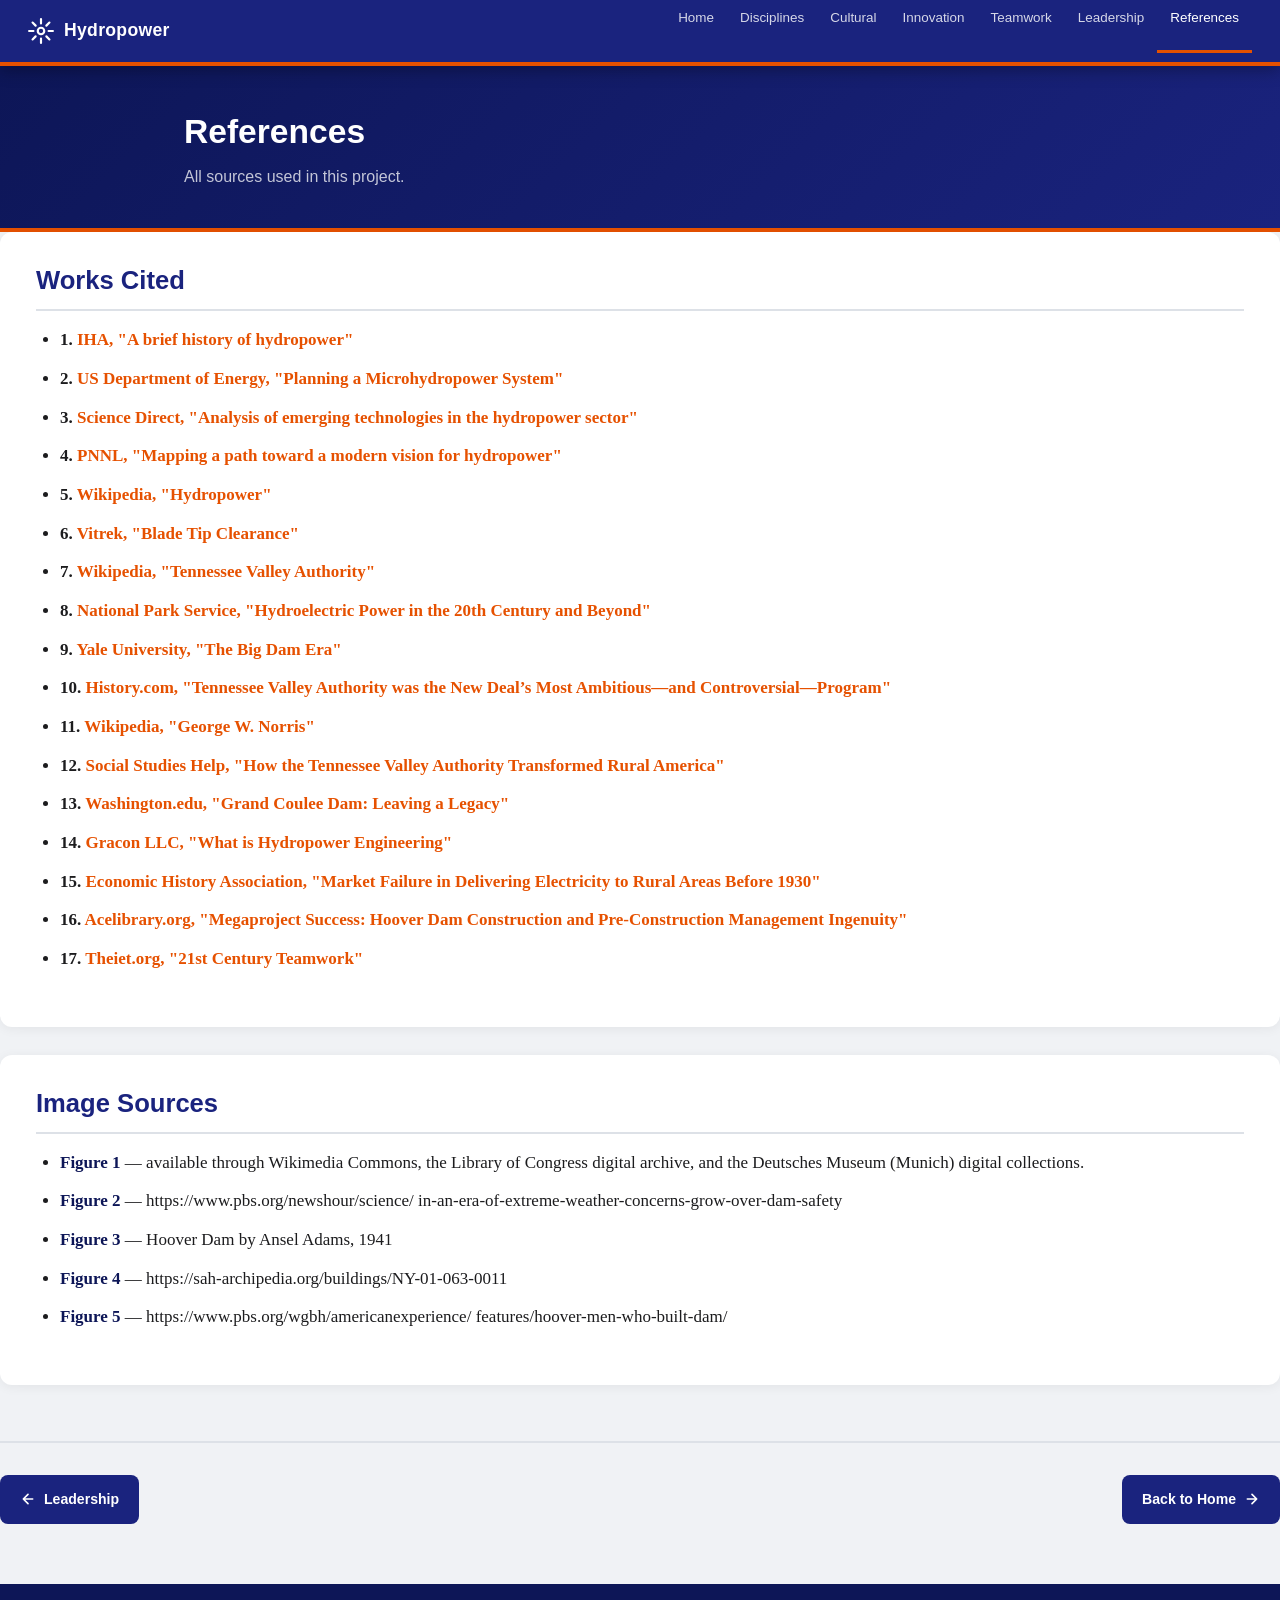
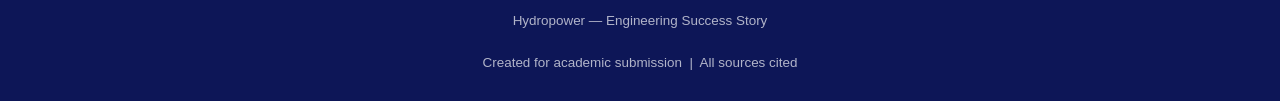
==== commit e5b3265e: "Update page6-references.html" ====
--- a/page6-references.html
+++ b/page6-references.html
@@ -61,83 +61,75 @@
       <ul>
 
         <li>
-          <b><a href="https://www.hydropower.org/iha/discover-history-of-hydropower" target="_blank">A brief history of hydropower</a></b>
+          <b>1. <a href="https://www.hydropower.org/iha/discover-history-of-hydropower" target="_blank">IHA, "A brief history of hydropower"</a></b>
         </li>
 
         <li>
-          <b><a href="https://www.energy.gov/energysaver/planning-microhydropower-system" target="_blank"> Planning a Microhydropower System </a></b>
+          <b>2. <a href="https://www.energy.gov/energysaver/planning-microhydropower-system" target="_blank">US Department of Energy, "Planning a Microhydropower System"</a></b>
         </li>
 
         <li>
-          <b><a href="https://www.sciencedirect.com/science/article/pii/S1364032119304575" target="_blank"> Analysis of emerging technologies in the hydropower sector </a></b>
+          <b>3. <a href="https://www.sciencedirect.com/science/article/pii/S1364032119304575" target="_blank">Science Direct, "Analysis of emerging technologies in the hydropower sector"</a></b>
         </li>
 
         <li>
-          <b><a href="https://hydropowervision.pnnl.gov/" target="_blank"> Mapping a path toward a modern vision for hydropower </a></b>
+          <b>4. <a href="https://hydropowervision.pnnl.gov/" target="_blank">PNNL, "Mapping a path toward a modern vision for hydropower"</a></b>
         </li>
 
         <li>
-          <b><a href="https://en.wikipedia.org/wiki/Hydropower" target="_blank"> Hydropower </a></b>
+          <b>5. <a href="https://en.wikipedia.org/wiki/Hydropower" target="_blank">Wikipedia, "Hydropower"</a></b>
         </li>
 
         <li>
-          <b><a href="https://vitrek.com/applications/blade-tip-clearance/#:~:text=When%20it%20comes%20to%20turbines,essential%20for%20safe,%20reliable%20operation" target="_blank"> Blade Tip Clearance </a></b>
+          <b>6. <a href="https://vitrek.com/applications/blade-tip-clearance/#:~:text=When%20it%20comes%20to%20turbines,essential%20for%20safe,%20reliable%20operation" target="_blank">Vitrek, "Blade Tip Clearance"</a></b>
         </li>
 
         <li>
-          <b><a href="https://en.wikipedia.org/wiki/Tennessee_Valley_Authority" target="_blank"> Tennessee Valley Authority </a></b>
+          <b>7. <a href="https://en.wikipedia.org/wiki/Tennessee_Valley_Authority" target="_blank">Wikipedia, "Tennessee Valley Authority"</a></b>
         </li>
 
         <li>
-          <b><a href="https://www.nps.gov/articles/7-hydroelectric-power-in-the-20th-century-and-beyond.htm" target="_blank"> Hydroelectric Power in the 20th Century and Beyond </a></b>
+          <b>8. <a href="https://www.nps.gov/articles/7-hydroelectric-power-in-the-20th-century-and-beyond.htm" target="_blank">National Park Service, "Hydroelectric Power in the 20th Century and Beyond"</a></b>
         </li>
 
         <li>
-          <b><a href="https://energyhistory.yale.edu/the-big-dam-era/" target="_blank"> The Big Dam Era </a></b>
+          <b>9. <a href="https://energyhistory.yale.edu/the-big-dam-era/" target="_blank">Yale University, "The Big Dam Era"</a></b>
         </li>
 
         <li>
-          <b><a href="https://www.history.com/articles/tennessee-valley-authority-new-deal-progress-controversy" target="_blank"> Why the Tennessee Valley Authority was the New Deal’s Most Ambitious—and Controversial—Program </a></b>
+          <b>10. <a href="https://www.history.com/articles/tennessee-valley-authority-new-deal-progress-controversy" target="_blank">History.com, "Tennessee Valley Authority was the New Deal’s Most Ambitious—and Controversial—Program"</a></b>
         </li>
 
         <li>
-          <b><a href="https://en.wikipedia.org/wiki/George_W._Norris" target="_blank"> George W. Norris </a></b>
+          <b>11. <a href="https://en.wikipedia.org/wiki/George_W._Norris" target="_blank">Wikipedia, "George W. Norris"</a></b>
         </li>
 
         <li>
-          <b><a href="https://socialstudieshelp.com/american-history-topics/how-the-tennessee-valley-authority-transformed-rural-america/" target="_blank"> How the Tennessee Valley Authority Transformed Rural America </a></b>
+          <b>12. <a href="https://socialstudieshelp.com/american-history-topics/how-the-tennessee-valley-authority-transformed-rural-america/" target="_blank">Social Studies Help, "How the Tennessee Valley Authority Transformed Rural America"</a></b>
         </li>
 
         <li>
-          <b><a href="https://depts.washington.edu/depress/grand_coulee.shtml" target="_blank">  Grand Coulee Dam: Leaving a Legacy  </a></b>
+          <b>13. <a href="https://depts.washington.edu/depress/grand_coulee.shtml" target="_blank">Washington.edu, "Grand Coulee Dam: Leaving a Legacy"  </a></b>
         </li>
 
         <li>
-          <b><a href="https://graconllc.com/what-is-hydropower-engineering/" target="_blank"> What is Hydropower Engineering </a></b>
+          <b>14. <a href="https://graconllc.com/what-is-hydropower-engineering/" target="_blank">Gracon LLC, "What is Hydropower Engineering"</a></b>
         </li>
 
         <li>
-          <b><a href="https://eh.net/encyclopedia/rural-electrification-administration/" target="_blank"> Market Failure in Delivering Electricity to Rural Areas Before 1930 </a></b>
+          <b>15. <a href="https://eh.net/encyclopedia/rural-electrification-administration/" target="_blank">Economic History Association, "Market Failure in Delivering Electricity to Rural Areas Before 1930"</a></b>
         </li>
 
         <li>
-          <b><a href="https://ascelibrary.org/doi/10.1061/41141%28390%2917" target="_blank"> Megaproject Success: Hoover Dam Construction and Pre-Construction Management Ingenuity </a></b>
+          <b>16. <a href="https://ascelibrary.org/doi/10.1061/41141%28390%2917" target="_blank">Acelibrary.org, "Megaproject Success: Hoover Dam Construction and Pre-Construction Management Ingenuity"</a></b>
         </li>
 
         <li>
-          <b><a href="https://eandt.theiet.org/2009/10/19/21st-century-teamwork" target="_blank"> 21st Century teamwork  </a></b>
-        </li>
-
-      </ul>
+          <b>17. <a href="https://eandt.theiet.org/2009/10/19/21st-century-teamwork" target="_blank">Theiet.org, "21st Century Teamwork"</a></b>
     </div>
 
     <div class="content-section">
       <h2>Image Sources</h2>
-      <p>
-        All images in this project are currently displayed as placeholders. In a finalized
-        version of this site, each placeholder would be replaced by one of the following
-        types of images:
-      </p>
       <ul>
         <li>
           <strong>Figure 1</strong> — available
@@ -158,7 +150,6 @@
           <strong>Figure 5</strong> — https://www.pbs.org/wgbh/americanexperience/
           features/hoover-men-who-built-dam/
         </li>
-        <li>
     </div>
 
     <!-- Prev -->
